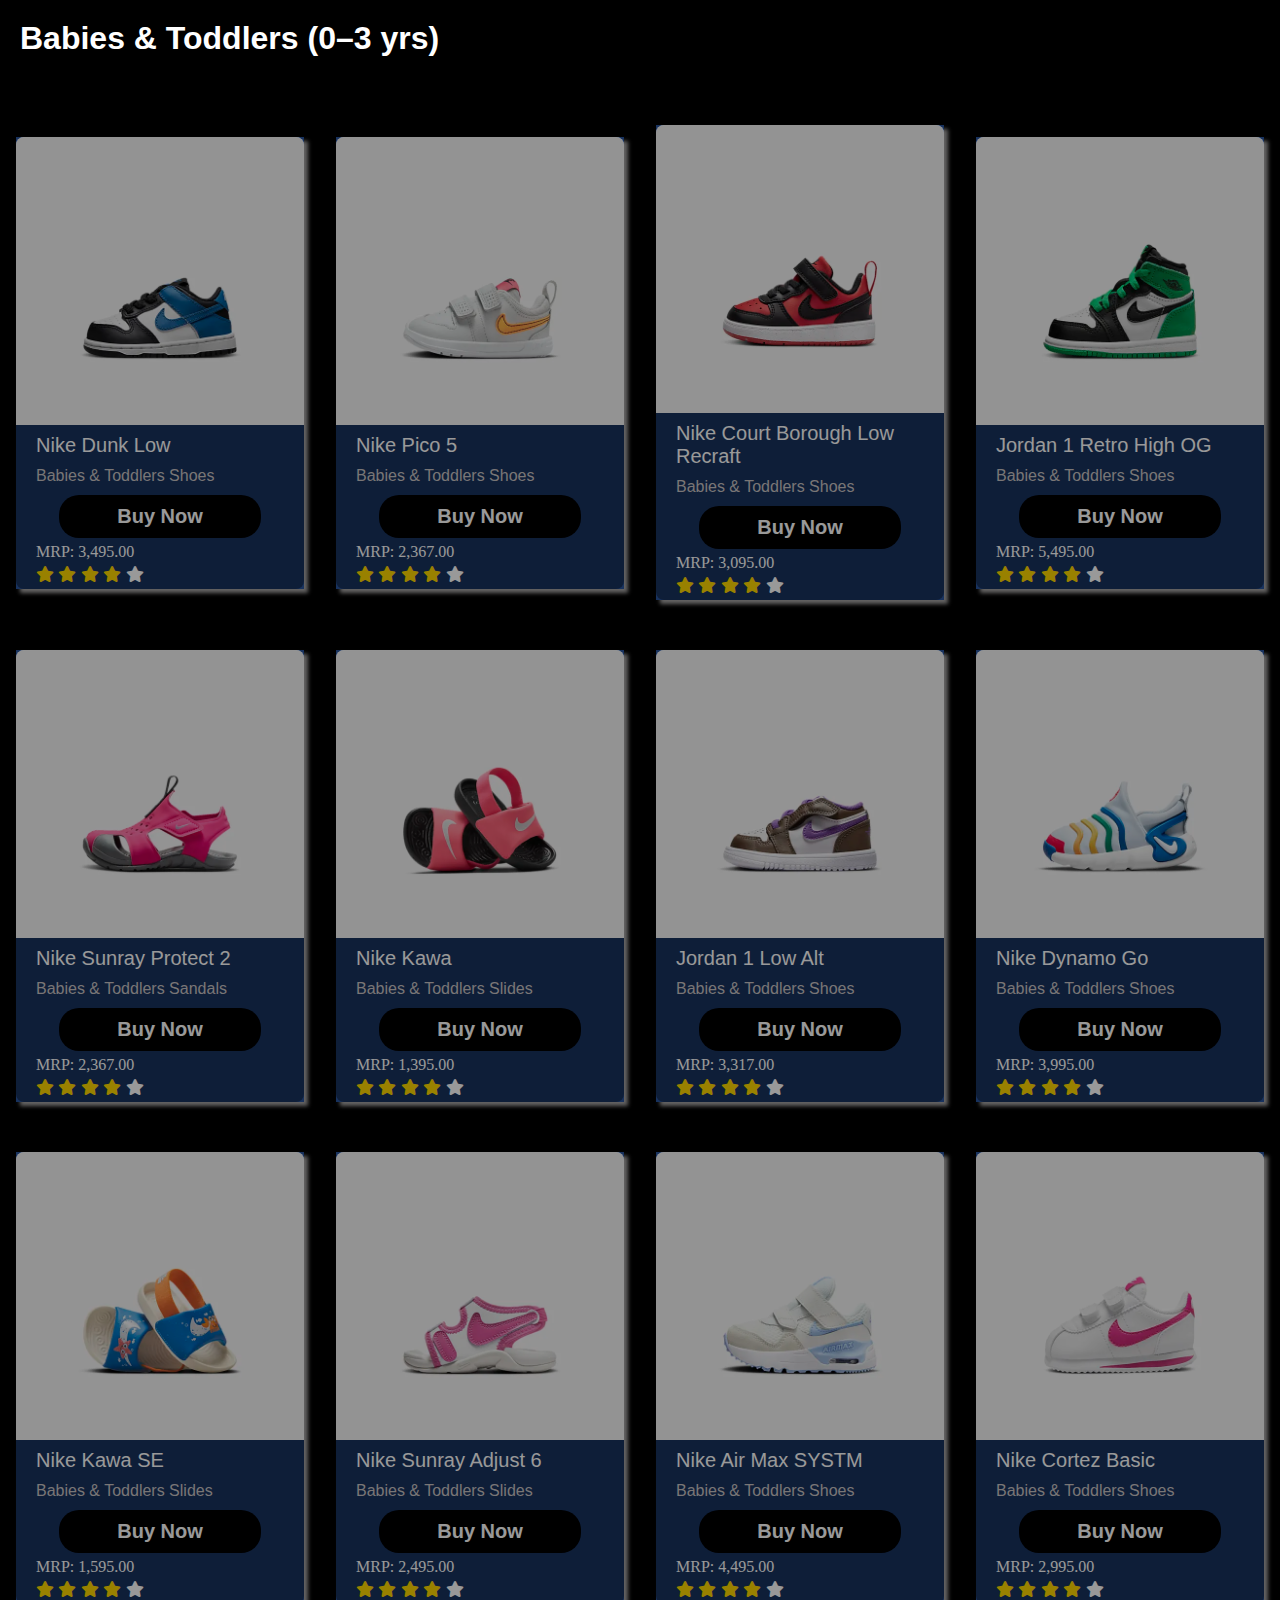
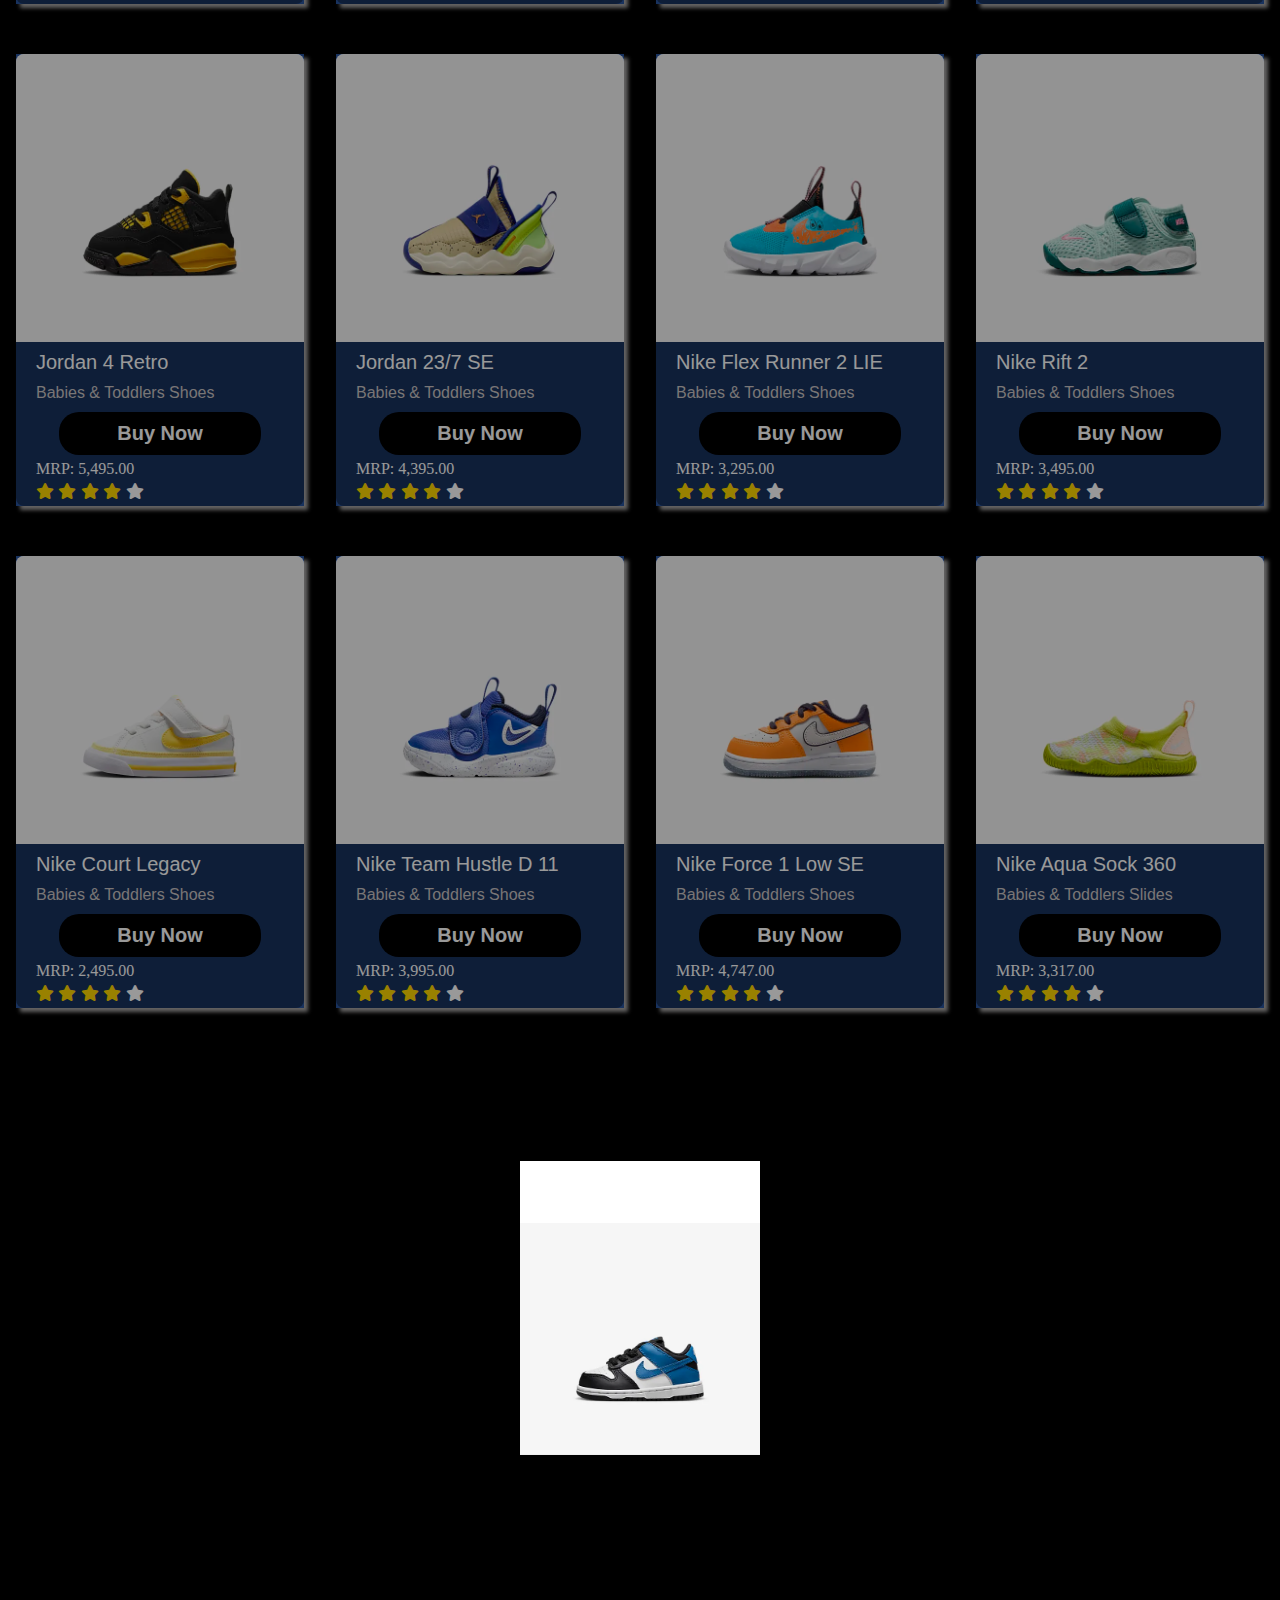
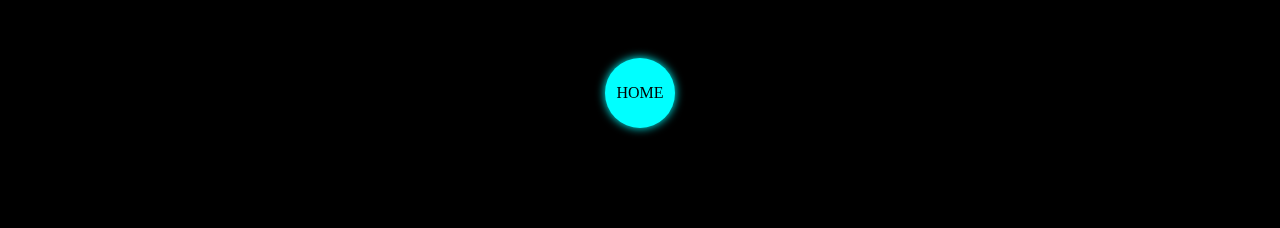
==== kidsImages/babies.html @ f126dec1 "Initial commit" ====
<!DOCTYPE html>
<html lang="en">
<head>
    <meta charset="UTF-8">
    <meta name="viewport" content="width=device-width, initial-scale=1.0">
    <link rel="stylesheet" href="babies.css" type="text/css"/>
    <link rel="stylesheet" href="https://cdnjs.cloudflare.com/ajax/libs/font-awesome/6.4.2/css/all.min.css"/>
    <link rel="shortcut icon" href="baby1.webp" type="image/x-icon">
    <title>Babies & Toddlers</title>
</head>
<body>
    <div class="nikeDesigns">
        <h1>Babies & Toddlers (0–3 yrs)</h1>
    </div>
    <div class="allDesigns" >
        <div class="shoeDesign">
            <div class="grid_div">
                <img src="baby1.webp" />
                <p class="shoeModel">Nike Dunk Low </p>
                <p class="shoeOtherSpeci">Babies & Toddlers Shoes </p>
                <a href="#">Buy Now <div class="shiningLine"></div></a>
                <p class="MRP">MRP: 3,495.00</p>
                <p class="rating">
                    <i class="fas fa-star" style="color:gold;"></i>
                    <i class="fas fa-star" style="color:gold;"></i>
                    <i class="fas fa-star" style="color:gold;"></i>
                    <i class="fas fa-star" style="color:gold;"></i>
                    <i class="fas fa-star" style="color:#ffffff;"></i>
                </p>
                <div class="grid_div_parda"></div>
            </div>
        </div>
        <div class="shoeDesign">
            <div class="grid_div">
                <img src="baby2.webp" />
                <p class="shoeModel">Nike Pico 5 </p>
                <p class="shoeOtherSpeci">Babies & Toddlers Shoes </p>
                <a href="#">Buy Now <div class="shiningLine"></div></a>
                <p class="MRP">MRP: 2,367.00</p>
                <p class="rating">
                    <i class="fas fa-star" style="color:gold;"></i>
                    <i class="fas fa-star" style="color:gold;"></i>
                    <i class="fas fa-star" style="color:gold;"></i>
                    <i class="fas fa-star" style="color:gold;"></i>
                    <i class="fas fa-star" style="color:#ffffff;"></i>
                </p>
                <div class="grid_div_parda"></div>
            </div>
        </div>
        <div class="shoeDesign">
            <div class="grid_div">
                <img src="baby3.webp" />
                <p class="shoeModel">Nike Court Borough Low Recraft </p>
                <p class="shoeOtherSpeci">Babies & Toddlers Shoes</p>
                <a href="#">Buy Now <div class="shiningLine"></div></a>
                <p class="MRP">MRP: 3,095.00</p>
                <p class="rating">
                    <i class="fas fa-star" style="color:gold;"></i>
                    <i class="fas fa-star" style="color:gold;"></i>
                    <i class="fas fa-star" style="color:gold;"></i>
                    <i class="fas fa-star" style="color:gold;"></i>
                    <i class="fas fa-star" style="color:#ffffff;"></i>
                </p>
                <div class="grid_div_parda"></div>
            </div>
        </div>
        <div class="shoeDesign">
            <div class="grid_div">
                <img src="baby4.webp" />
                <p class="shoeModel">Jordan 1 Retro High OG </p>
                <p class="shoeOtherSpeci">Babies & Toddlers Shoes</p>
                <a href="#">Buy Now <div class="shiningLine"></div></a>
                <p class="MRP">MRP: 5,495.00</p>
                <p class="rating">
                    <i class="fas fa-star" style="color:gold;"></i>
                    <i class="fas fa-star" style="color:gold;"></i>
                    <i class="fas fa-star" style="color:gold;"></i>
                    <i class="fas fa-star" style="color:gold;"></i>
                    <i class="fas fa-star" style="color:#ffffff;"></i>
                </p>
                <div class="grid_div_parda"></div>
            </div>
        </div>
        <div class="shoeDesign">
            <div class="grid_div">
                <img src="baby5.webp" />
                <p class="shoeModel">Nike Sunray Protect 2 </p>
                <p class="shoeOtherSpeci">Babies & Toddlers Sandals </p>
                <a href="#">Buy Now <div class="shiningLine"></div></a>
                <p class="MRP">MRP: 2,367.00</p>
                <p class="rating">
                    <i class="fas fa-star" style="color:gold;"></i>
                    <i class="fas fa-star" style="color:gold;"></i>
                    <i class="fas fa-star" style="color:gold;"></i>
                    <i class="fas fa-star" style="color:gold;"></i>
                    <i class="fas fa-star" style="color:#ffffff;"></i>
                </p>
                <div class="grid_div_parda"></div>
            </div>
        </div>
        <div class="shoeDesign">
            <div class="grid_div">
                <img src="baby6.webp" />
                <p class="shoeModel">Nike Kawa </p>
                <p class="shoeOtherSpeci">Babies & Toddlers Slides </p>
                <a href="#">Buy Now <div class="shiningLine"></div></a>
                <p class="MRP">MRP: 1,395.00</p>
                <p class="rating">
                    <i class="fas fa-star" style="color:gold;"></i>
                    <i class="fas fa-star" style="color:gold;"></i>
                    <i class="fas fa-star" style="color:gold;"></i>
                    <i class="fas fa-star" style="color:gold;"></i>
                    <i class="fas fa-star" style="color:#ffffff;"></i>
                </p>
                <div class="grid_div_parda"></div>
            </div>
        </div>
        <div class="shoeDesign">
            <div class="grid_div">
                <img src="baby7.webp" />
                <p class="shoeModel">Jordan 1 Low Alt </p>
                <p class="shoeOtherSpeci">Babies & Toddlers Shoes </p>
                <a href="#">Buy Now <div class="shiningLine"></div></a>
                <p class="MRP">MRP: 3,317.00</p>
                <p class="rating">
                    <i class="fas fa-star" style="color:gold;"></i>
                    <i class="fas fa-star" style="color:gold;"></i>
                    <i class="fas fa-star" style="color:gold;"></i>
                    <i class="fas fa-star" style="color:gold;"></i>
                    <i class="fas fa-star" style="color:#ffffff;"></i>
                </p>
                <div class="grid_div_parda"></div>
            </div>
        </div>
        <div class="shoeDesign">
            <div class="grid_div">
                <img src="baby8.webp" />
                <p class="shoeModel">Nike Dynamo Go </p>
                <p class="shoeOtherSpeci">Babies & Toddlers Shoes </p>
                <a href="#">Buy Now <div class="shiningLine"></div></a>
                <p class="MRP">MRP: 3,995.00</p>
                <p class="rating">
                    <i class="fas fa-star" style="color:gold;"></i>
                    <i class="fas fa-star" style="color:gold;"></i>
                    <i class="fas fa-star" style="color:gold;"></i>
                    <i class="fas fa-star" style="color:gold;"></i>
                    <i class="fas fa-star" style="color:#ffffff;"></i>
                </p>
                <div class="grid_div_parda"></div>
            </div>
        </div>
        <div class="shoeDesign">
            <div class="grid_div">
                <img src="baby9.webp" />
                <p class="shoeModel">Nike Kawa SE </p>
                <p class="shoeOtherSpeci">Babies & Toddlers Slides </p>
                <a href="#">Buy Now <div class="shiningLine"></div></a>
                <p class="MRP">MRP: 1,595.00</p>
                <p class="rating">
                    <i class="fas fa-star" style="color:gold;"></i>
                    <i class="fas fa-star" style="color:gold;"></i>
                    <i class="fas fa-star" style="color:gold;"></i>
                    <i class="fas fa-star" style="color:gold;"></i>
                    <i class="fas fa-star" style="color:#ffffff;"></i>
                </p>
                <div class="grid_div_parda"></div>
            </div>
        </div>
        <div class="shoeDesign">
            <div class="grid_div">
                <img src="baby10.webp" />
                <p class="shoeModel">Nike Sunray Adjust 6 </p>
                <p class="shoeOtherSpeci">Babies & Toddlers Slides </p>
                <a href="#">Buy Now <div class="shiningLine"></div></a>
                <p class="MRP">MRP: 2,495.00</p>
                <p class="rating">
                    <i class="fas fa-star" style="color:gold;"></i>
                    <i class="fas fa-star" style="color:gold;"></i>
                    <i class="fas fa-star" style="color:gold;"></i>
                    <i class="fas fa-star" style="color:gold;"></i>
                    <i class="fas fa-star" style="color:#ffffff;"></i>
                </p>
                <div class="grid_div_parda"></div>
            </div>
        </div>
        <div class="shoeDesign">
            <div class="grid_div">
                <img src="baby11.webp" />
                <p class="shoeModel">Nike Air Max SYSTM </p>
                <p class="shoeOtherSpeci">Babies & Toddlers Shoes </p>
                <a href="#">Buy Now <div class="shiningLine"></div></a>
                <p class="MRP">MRP: 4,495.00</p>
                <p class="rating">
                    <i class="fas fa-star" style="color:gold;"></i>
                    <i class="fas fa-star" style="color:gold;"></i>
                    <i class="fas fa-star" style="color:gold;"></i>
                    <i class="fas fa-star" style="color:gold;"></i>
                    <i class="fas fa-star" style="color:#ffffff;"></i>
                </p>
                <div class="grid_div_parda"></div>
            </div>
        </div>
        <div class="shoeDesign">
            <div class="grid_div">
                <img src="baby12.webp" />
                <p class="shoeModel">Nike Cortez Basic </p>
                <p class="shoeOtherSpeci">Babies & Toddlers Shoes</p>
                <a href="#">Buy Now <div class="shiningLine"></div></a>
                <p class="MRP">MRP: 2,995.00</p>
                <p class="rating">
                    <i class="fas fa-star" style="color:gold;"></i>
                    <i class="fas fa-star" style="color:gold;"></i>
                    <i class="fas fa-star" style="color:gold;"></i>
                    <i class="fas fa-star" style="color:gold;"></i>
                    <i class="fas fa-star" style="color:#ffffff;"></i>
                </p>
                <div class="grid_div_parda"></div>
            </div>
        </div>
        <div class="shoeDesign">
            <div class="grid_div">
                <img src="baby13.webp" />
                <p class="shoeModel">Jordan 4 Retro </p>
                <p class="shoeOtherSpeci">Babies & Toddlers Shoes </p>
                <a href="#">Buy Now <div class="shiningLine"></div></a>
                <p class="MRP">MRP: 5,495.00</p>
                <p class="rating">
                    <i class="fas fa-star" style="color:gold;"></i>
                    <i class="fas fa-star" style="color:gold;"></i>
                    <i class="fas fa-star" style="color:gold;"></i>
                    <i class="fas fa-star" style="color:gold;"></i>
                    <i class="fas fa-star" style="color:#ffffff;"></i>
                </p>
                <div class="grid_div_parda"></div>
            </div>
        </div>
        <div class="shoeDesign">
            <div class="grid_div">
                <img src="baby14.webp" />
                <p class="shoeModel">Jordan 23/7 SE </p>
                <p class="shoeOtherSpeci">Babies & Toddlers Shoes</p>
                <a href="#">Buy Now <div class="shiningLine"></div></a>
                <p class="MRP">MRP: 4,395.00</p>
                <p class="rating">
                    <i class="fas fa-star" style="color:gold;"></i>
                    <i class="fas fa-star" style="color:gold;"></i>
                    <i class="fas fa-star" style="color:gold;"></i>
                    <i class="fas fa-star" style="color:gold;"></i>
                    <i class="fas fa-star" style="color:#ffffff;"></i>
                </p>
                <div class="grid_div_parda"></div>
            </div>
        </div>
        <div class="shoeDesign">
            <div class="grid_div">
                <img src="baby15.webp" />
                <p class="shoeModel">Nike Flex Runner 2 LIE </p>
                <p class="shoeOtherSpeci">Babies & Toddlers Shoes</p>
                <a href="#">Buy Now <div class="shiningLine"></div></a>
                <p class="MRP">MRP: 3,295.00</p>
                <p class="rating">
                    <i class="fas fa-star" style="color:gold;"></i>
                    <i class="fas fa-star" style="color:gold;"></i>
                    <i class="fas fa-star" style="color:gold;"></i>
                    <i class="fas fa-star" style="color:gold;"></i>
                    <i class="fas fa-star" style="color:#ffffff;"></i>
                </p>
                <div class="grid_div_parda"></div>
            </div>
        </div>
        <div class="shoeDesign">
            <div class="grid_div">
                <img src="baby16.webp" />
                <p class="shoeModel">Nike Rift 2 </p>
                <p class="shoeOtherSpeci">Babies & Toddlers Shoes</p>
                <a href="#">Buy Now <div class="shiningLine"></div></a>
                <p class="MRP">MRP: 3,495.00</p>
                <p class="rating">
                    <i class="fas fa-star" style="color:gold;"></i>
                    <i class="fas fa-star" style="color:gold;"></i>
                    <i class="fas fa-star" style="color:gold;"></i>
                    <i class="fas fa-star" style="color:gold;"></i>
                    <i class="fas fa-star" style="color:#ffffff;"></i>
                </p>
                <div class="grid_div_parda"></div>
            </div>
        </div>
        <div class="shoeDesign">
            <div class="grid_div">
                <img src="baby17.webp" />
                <p class="shoeModel">Nike Court Legacy </p>
                <p class="shoeOtherSpeci">Babies & Toddlers Shoes </p>
                <a href="#">Buy Now <div class="shiningLine"></div></a>
                <p class="MRP">MRP: 2,495.00</p>
                <p class="rating">
                    <i class="fas fa-star" style="color:gold;"></i>
                    <i class="fas fa-star" style="color:gold;"></i>
                    <i class="fas fa-star" style="color:gold;"></i>
                    <i class="fas fa-star" style="color:gold;"></i>
                    <i class="fas fa-star" style="color:#ffffff;"></i>
                </p>
                <div class="grid_div_parda"></div>
            </div>
        </div>
        <div class="shoeDesign">
            <div class="grid_div">
                <img src="baby18.webp" />
                <p class="shoeModel">Nike Team Hustle D 11 </p>
                <p class="shoeOtherSpeci">Babies & Toddlers Shoes</p>
                <a href="#">Buy Now <div class="shiningLine"></div></a>
                <p class="MRP">MRP: 3,995.00</p>
                <p class="rating">
                    <i class="fas fa-star" style="color:gold;"></i>
                    <i class="fas fa-star" style="color:gold;"></i>
                    <i class="fas fa-star" style="color:gold;"></i>
                    <i class="fas fa-star" style="color:gold;"></i>
                    <i class="fas fa-star" style="color:#ffffff;"></i>
                </p>
                <div class="grid_div_parda"></div>
            </div>
        </div>
        <div class="shoeDesign">
            <div class="grid_div">
                <img src="baby19.webp" />
                <p class="shoeModel">Nike Force 1 Low SE </p>
                <p class="shoeOtherSpeci">Babies & Toddlers Shoes</p>
                <a href="#">Buy Now <div class="shiningLine"></div></a>
                <p class="MRP">MRP: 4,747.00</p>
                <p class="rating">
                    <i class="fas fa-star" style="color:gold;"></i>
                    <i class="fas fa-star" style="color:gold;"></i>
                    <i class="fas fa-star" style="color:gold;"></i>
                    <i class="fas fa-star" style="color:gold;"></i>
                    <i class="fas fa-star" style="color:#ffffff;"></i>
                </p>
                <div class="grid_div_parda"></div>
            </div>
        </div>
        <div class="shoeDesign">
            <div class="grid_div">
                <img src="baby20.webp" />
                <p class="shoeModel">Nike Aqua Sock 360 </p>
                <p class="shoeOtherSpeci">Babies & Toddlers Slides </p>
                <a href="#">Buy Now <div class="shiningLine"></div></a>
                <p class="MRP">MRP: 3,317.00</p>
                <p class="rating">
                    <i class="fas fa-star" style="color:gold;"></i>
                    <i class="fas fa-star" style="color:gold;"></i>
                    <i class="fas fa-star" style="color:gold;"></i>
                    <i class="fas fa-star" style="color:gold;"></i>
                    <i class="fas fa-star" style="color:#ffffff;"></i>
                </p>
                <div class="grid_div_parda"></div>
            </div>
        </div>
    </div>
    <!-- _____________________ rotate start __________________ -->
    <div class="round_area">
        <div class="cube ">
            <div>
            <span class="falak front"></span>
            <span class="falak right"></span>
            <span class="falak back"></span>
            <span class="falak left"></span>
            <span class="falak top"></span>
            </div>
        </div>
    </div>
    <!-- _____________________ rotate end ______________________ -->
    <!--____________________ go to Home  start _______________________ -->

    <div class="Home">
        <a href="../index.html">HOME</a>
    </div>
    <!--____________________ go to Home  end _________________________ -->
</body>
</html>
---- kidsImages/babies.css ----
*{
    margin: 0;
    padding:0;
    box-sizing: border-box;
    font-family: 'Calibri',sans-serif;
}
/* ________________________________ products start _____________________________ */
.nikeDesigns{
    position: relative;
    max-width: 2000px;
    margin:0 auto 0 auto;
}
.nikeDesigns h1{
    color:#ffffff;
    background-color: #000000;
    padding:20px 0px 18px 20px;
}
.allDesigns{
    background-color: #000000;
    position: relative;
    display: grid;
    grid-template-columns: repeat(4,1fr);
    max-width: 2000px;
    align-items: center;
    justify-items: center;
    margin: 0 auto 0 auto;
    padding-bottom: 50px;
}
@media (max-width:900px){
	.allDesigns {
		grid-template-columns: repeat(2,1fr);
	}
}
@media (max-width:350px){
	.allDesigns {
		grid-template-columns: repeat(1,1fr);
	}
}
.grid_div{
    position: relative;
    height:100%;
    width: 100%;
    overflow: hidden;
    border-radius: 8px;
}
.shoeDesign{
    background-color: #18325e;
    width: 90%;
    box-shadow: 4px 4px 4px #646363;
    margin-top: 50px;
}
.grid_div_parda{
    position: absolute;
    top: 100%;
    left: 0;
    height: 100%;
    width: 100%;
    background-color: #000000;
    opacity: 0.4;
}
.shoeDesign:hover .grid_div_parda{
    transition: 0.7s linear;
    top:-100%;
}
.shoeDesign:not(:hover) .grid_div_parda{
    top:0%;
    transition: 1s ease-in;
}
.shoeDesign:hover{
    box-shadow: 8px 8px 4px #a7a6a6;
}
.shoeDesign img{
    width: 100%;
    min-height: auto;
}
.shoeDesign .shoeModel{
    color: #ffffff;
    font-size: 20px;
    padding:5px 0px 5px 20px;
}
.shoeDesign .shoeOtherSpeci{
    color: #cac5c5;
    padding:5px 0px 10px 20px;
}
.MRP{
    color: #ffffff;
    font-family: 'Bahnschrift Light';
    padding:5px 0px 5px 20px;
}
.rating{
    padding:0px 0px 5px 20px;
}
.shoeDesign a{
    position: relative;
    width: 70%;
    display: flex;
    align-items: center;
    justify-content: center;
    padding: 10px 0px 10px 0px;
    margin: 0 auto 0 auto ;
    text-align: center;
    font-weight: bold;
    background-color: #000000;
    color:#ffffff;
    text-decoration: none;
    border-radius: 20px;
    font-size:20px;
    transition: 0.5s;
    overflow: hidden;
}
.shoeDesign a:hover{
    letter-spacing: 5px;
    color:#ff0000;
}
.shiningLine{
    position:absolute;
    top:0;
    left: -7px;
    height: 100%;
    width: 2px;
    visibility: hidden;
    border-radius: 7px;
    background: linear-gradient(#fff200,#ff0000);
}
.shoeDesign a:hover .shiningLine{
    visibility: visible;
    left: 100%;
    transition: 1s ease-in-out;
}
/* ________________________________ products end _____________________________ */
/*_____________________________ rotate start ________________________________ */
.round_area{
    display: flex;
    align-items: center;
    justify-content: center;
    min-height: 500px;
    max-width: 2000px;
    background: #000000;
    position: relative;
    margin:0 auto 0 auto;
}
.cube{
    position:relative;
    height: 240px;
    width: 240px;
    transform-style: preserve-3d;
    transform: rotateX(-15deg);
    animation: rotate 5s linear infinite;
}
@keyframes rotate{
    0%  {transform:rotateX(-15deg) rotateY(0deg  );}
    25% {transform:rotateX(-15deg) rotateY(90deg );}
    50% {transform:rotateX(-15deg) rotateY(180deg);}
    100%{transform:rotateX(-15deg) rotateY(360deg);}
}
.cube div{
    position: absolute;
    top: 0;
    left: 0;
    width: 100%;
    height: 100%;
    transform-style: preserve-3d;
}
.falak{
    position: absolute;
    top: 0;
    left: 0;
    height: 100%;
    width: 100%;
    transform-style: preserve-3d;
    background-size: cover;
    background-position: 52% 50%;
    background-repeat: no-repeat;
    transition: 1s linear;
}
.front{
    transform: rotateY(0deg) translateZ(120px);
    background-image: url('baby1.webp');
} 
.right{
    transform: rotateY(90deg) translateZ(120px);
    background-image: url('baby5.webp');
} 
.back{
    transform: rotateY(180deg) translateZ(120px);
    background-image: url('baby8.webp');
} 
.left{
    transform: rotateY(270deg) translateZ(120px);
    background-image: url('baby9.webp');
} 
.top{
    transform: rotateX(90deg) translateZ(120px);
    background:white;
}
.cube:hover .left{
    transform: rotateY(270deg) translateZ(340px);
}
.cube:hover .right{
    transform: rotateY(90deg) translateZ(340px);
}
.cube:hover .front{
    transform: rotateY(0deg) translateZ(340px);
}
.cube:hover .back{
    transform: rotateY(180deg) translateZ(340px);
}
/*_____________________________ rotate end ________________________________ */
/*_____________________ go to Home  start _________________________ */
.Home{
    background:#000000;
    padding:100px 0px 100px 0px;
    text-align: center;
}
.Home a{
    filter: drop-shadow(0 0 5px #0ff);
    background: #00ffff;
    text-decoration: none;
    color: #000000;
    font-family: Calibri;    
    height: 70px;
    width: 70px;  
    display: flex;
    align-items: center;
    justify-content: center; 
    transition: 0.8s;
    border-radius: 50%;
    margin: 0 auto 0 auto;
}
.Home a:hover{
    box-shadow: 0 0 5px #00ffff,
    0 0 25px #00ffff,0 0 50px #00ffff,
    0 0 100px #00ffff, 0 0 200px #00ffff;
}
/*_____________________ go to Home  end _________________________ */
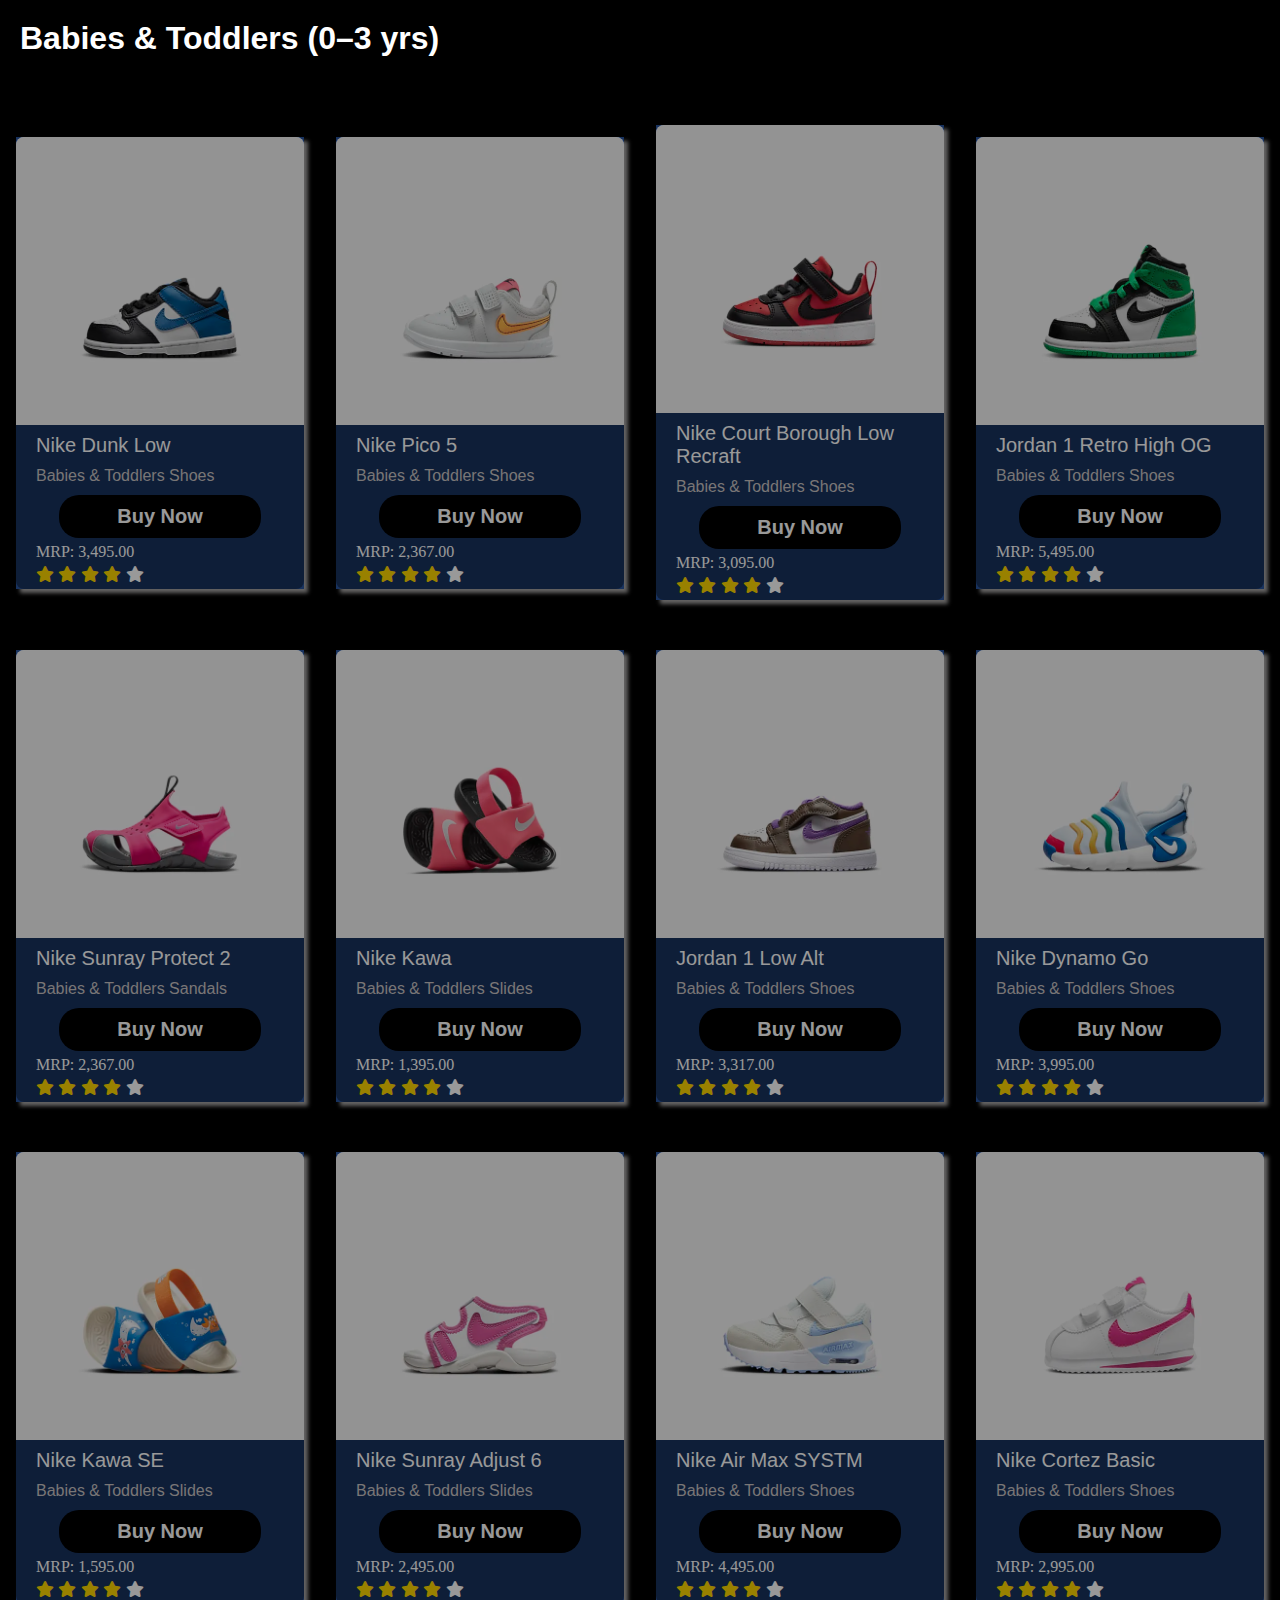
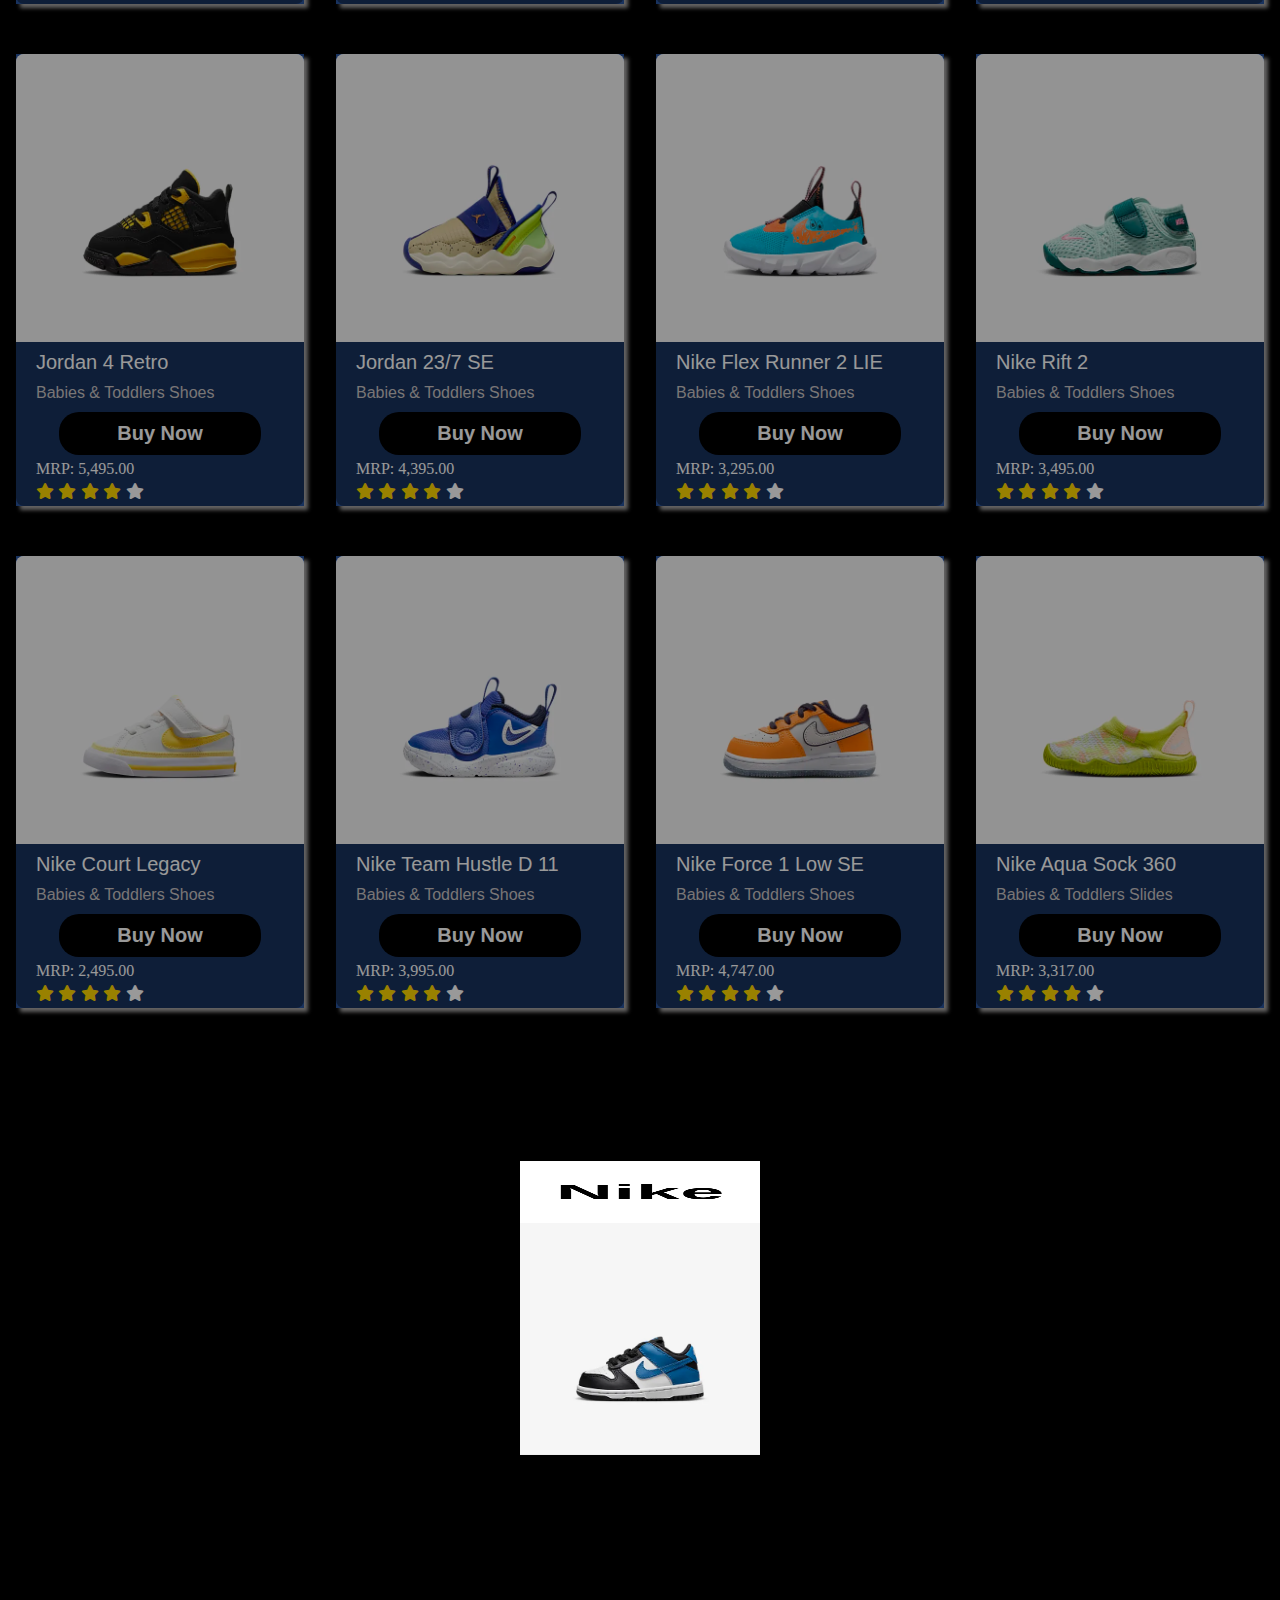
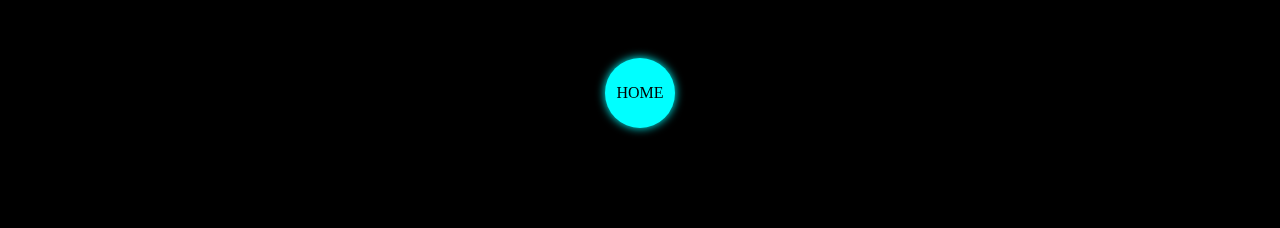
==== commit 1ea4d1e1: "nike written on cubes top" ====
--- a/kidsImages/babies.html
+++ b/kidsImages/babies.html
@@ -355,6 +355,11 @@
         </div>
     </div>
     <!-- _____________________ rotate start __________________ -->
+	<!--
+		Note:- I learned this rotating cube from a Youtube video which link is given below
+		
+		Youtube link - >    https://www.youtube.com/watch?v=nOdDtnHWaDo
+	-->
     <div class="round_area">
         <div class="cube ">
             <div>
@@ -362,7 +367,7 @@
             <span class="falak right"></span>
             <span class="falak back"></span>
             <span class="falak left"></span>
-            <span class="falak top"></span>
+            <span class="falak top" style="display:flex;align-items:center;justify-content:center;font-weight:bold; font-size:5rem;">Nike</span>
             </div>
         </div>
     </div>
--- a/kidsImages/babies.css
+++ b/kidsImages/babies.css
@@ -129,6 +129,11 @@
 }
 /* ________________________________ products end _____________________________ */
 /*_____________________________ rotate start ________________________________ */
+	/*
+		Note:- I learned this rotating cube from a Youtube video which link is given below
+		
+		Youtube link - >    https://www.youtube.com/watch?v=nOdDtnHWaDo
+	*/
 .round_area{
     display: flex;
     align-items: center;
